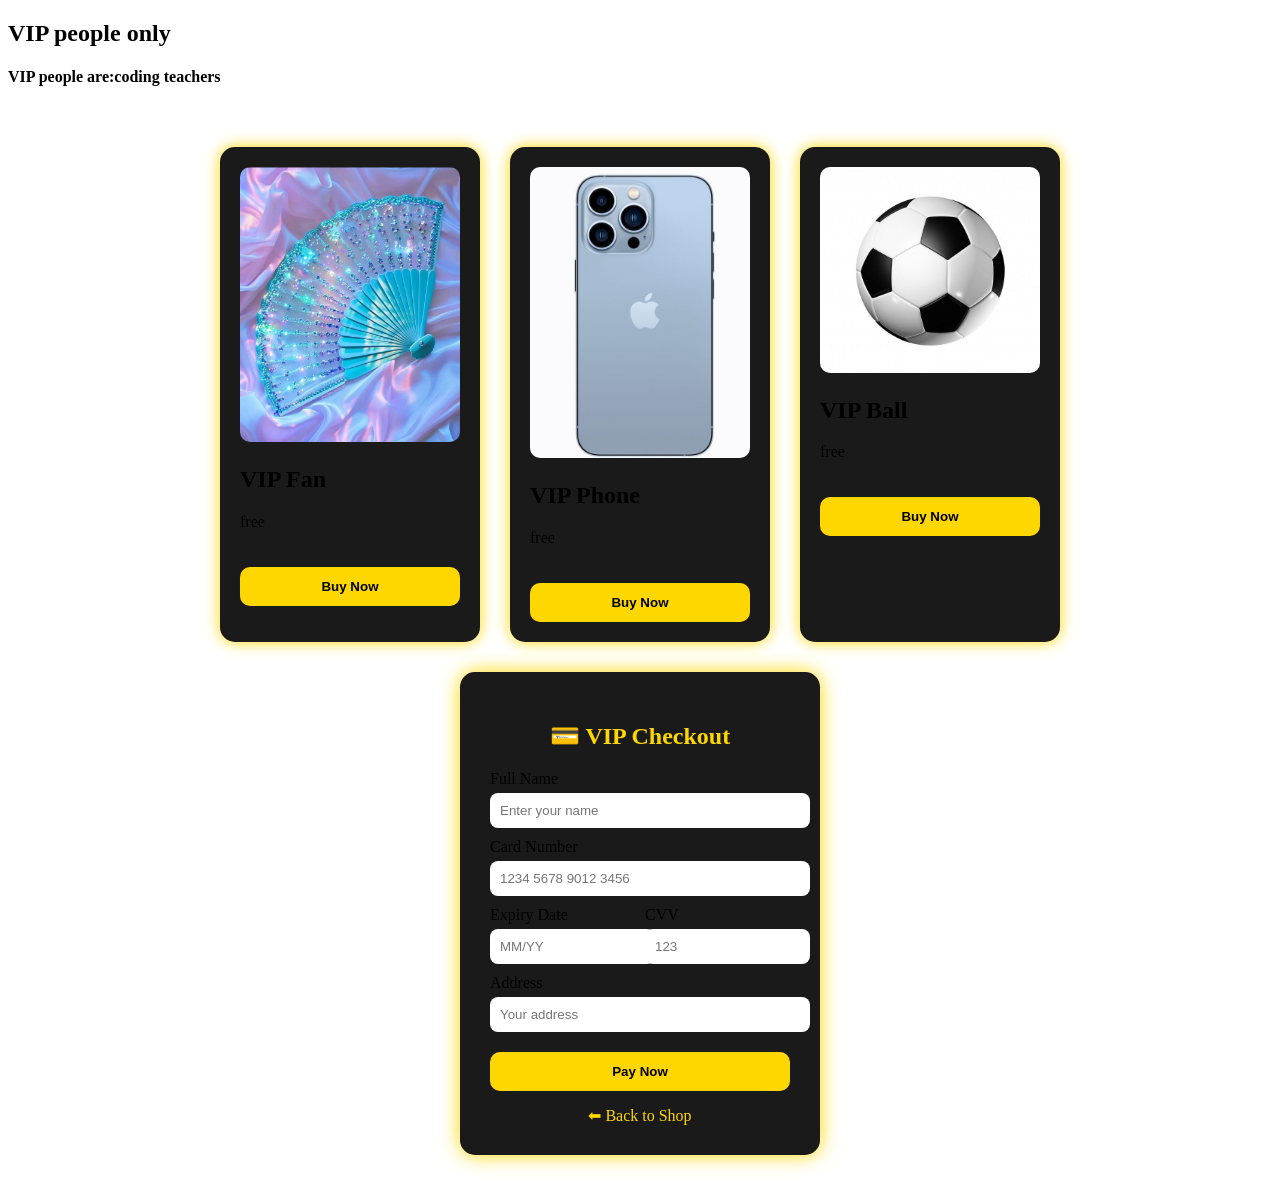
==== index1.html @ a4777c1b "first commit" ====
<!DOCTYPE html>
<html lang="en">
<head>
    <meta charset="UTF-8">
    <meta name="viewport" content="width=device-width, initial-scale=1.0">
    <title>Document</title>
    <link rel="stylesheet" href="./style1.css">
</head>
<body>
     <h2>VIP people only</h2>
     <h4>VIP people are:coding teachers</h4>
<section class="vip-products">

<div class="card">
<img src="./img/китайский веер.jpeg">
<h2>VIP Fan</h2>
<p>free</p>
<button>Buy Now</button>
</div>

<div class="card">
<img src="./img/ph boy.jpeg">
<h2>VIP Phone</h2>
<p>free</p>
<button>Buy Now</button>
</div>

<div class="card">
<img src="./img/BALL.jpeg">
<h2>VIP Ball</h2>
<p>free</p>
<button>Buy Now</button>

</div>
<div class="payment-container">
<h1>💳 VIP Checkout</h1>

<form>

<label>Full Name</label>
<input type="text" placeholder="Enter your name">

<label>Card Number</label>
<input type="text" placeholder="1234 5678 9012 3456">

<div class="row">
<div>
<label>Expiry Date</label>
<input type="text" placeholder="MM/YY">
</div>

<div>
<label>CVV</label>
<input type="text" placeholder="123">
</div>
</div>

<label>Address</label>
<input type="text" placeholder="Your address">

<button >Pay Now</button>

</form>

<a href="index.html" class="back" target="_blank">⬅ Back to Shop</a>

</div>
</body>
</html>
---- style1.css ----
.vip-products{
display: flex;
justify-content: center;
gap: 30px;
padding: 40px;
flex-wrap: wrap;
}

.card{
background: #1a1a1a;
padding: 20px;
width: 220px;
border-radius: 15px;
box-shadow: 0 0 15px gold;
transition: 0.3s;
}

.card:hover{
box-shadow: 0 0 25px gold;
}

.card img{
width: 100%;
border-radius: 10px;
}

button:hover{
background: white;
}
.payment-container{
background: #1a1a1a;
padding: 30px;
border-radius: 15px;
width: 300px;
box-shadow: 0 0 20px gold;
}

h1{
text-align: center;
color: gold;
}

label{
display: block;
margin-top: 10px;
}

input{
width: 100%;
padding: 10px;
margin-top: 5px;
border: none;
border-radius: 8px;
}

.row{
display: flex;
gap: 10px;
}

button{
width: 100%;
margin-top: 20px;
padding: 12px;
background: gold;
border: none;
border-radius: 10px;
font-weight: bold;
cursor: pointer;
}

button:hover{
background: white;
}

.back{
display: block;
text-align: center;
margin-top: 15px;
color: gold;
text-decoration: none;
}
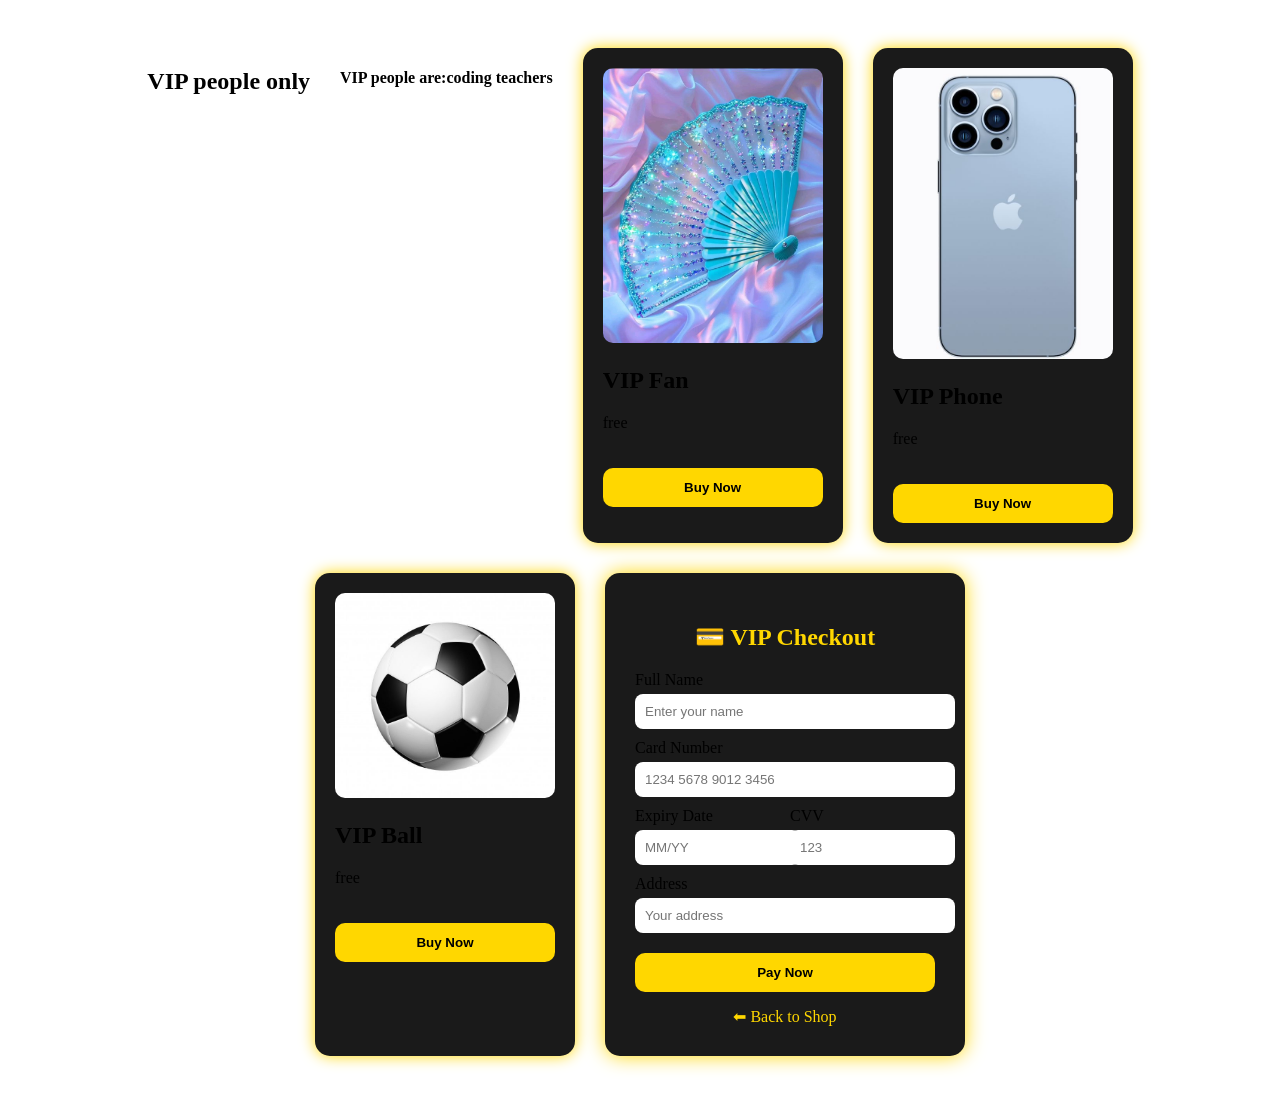
==== commit df985bc7: "Update index1.html" ====
--- a/index1.html
+++ b/index1.html
@@ -6,11 +6,11 @@
     <title>Document</title>
     <link rel="stylesheet" href="./style1.css">
 </head>
-<body>
-     <h2>VIP people only</h2>
+<body> 
+<section class="vip-products">
+    
+   <h2>VIP people only</h2>
      <h4>VIP people are:coding teachers</h4>
-<section class="vip-products">
-
 <div class="card">
 <img src="./img/китайский веер.jpeg">
 <h2>VIP Fan</h2>
@@ -66,4 +66,4 @@
 
 </div>
 </body>
-</html>+</html>
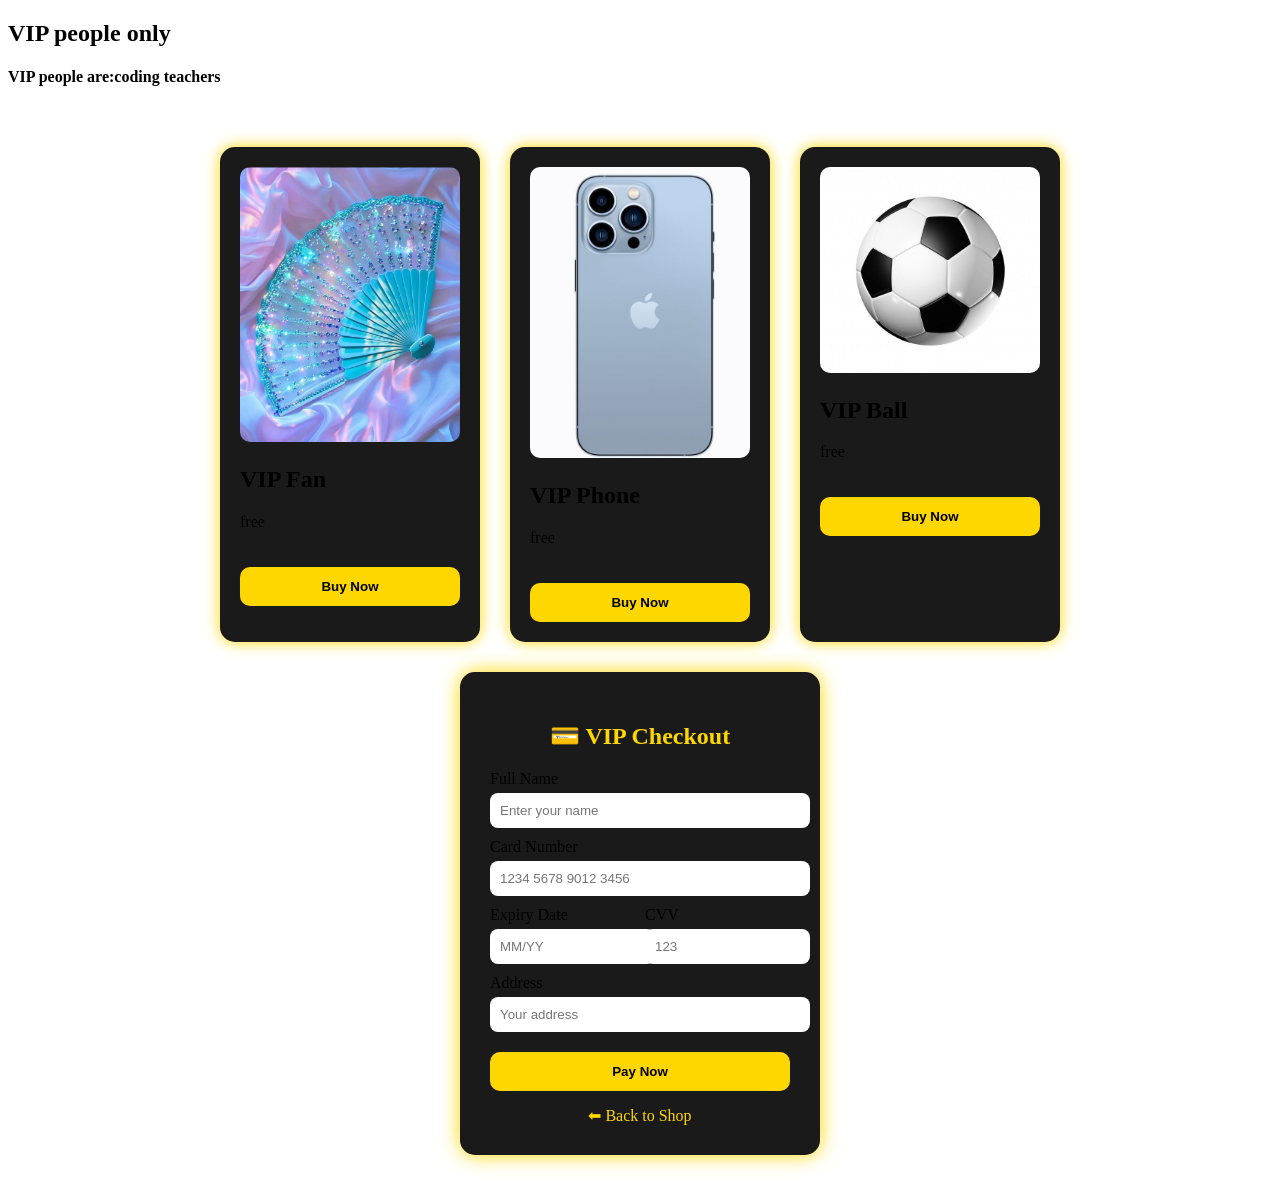
==== commit 92637c85: "Update index1.html" ====
--- a/index1.html
+++ b/index1.html
@@ -7,10 +7,10 @@
     <link rel="stylesheet" href="./style1.css">
 </head>
 <body> 
-<section class="vip-products">
-    
    <h2>VIP people only</h2>
      <h4>VIP people are:coding teachers</h4>
+    
+<section class="vip-products">
 <div class="card">
 <img src="./img/китайский веер.jpeg">
 <h2>VIP Fan</h2>
